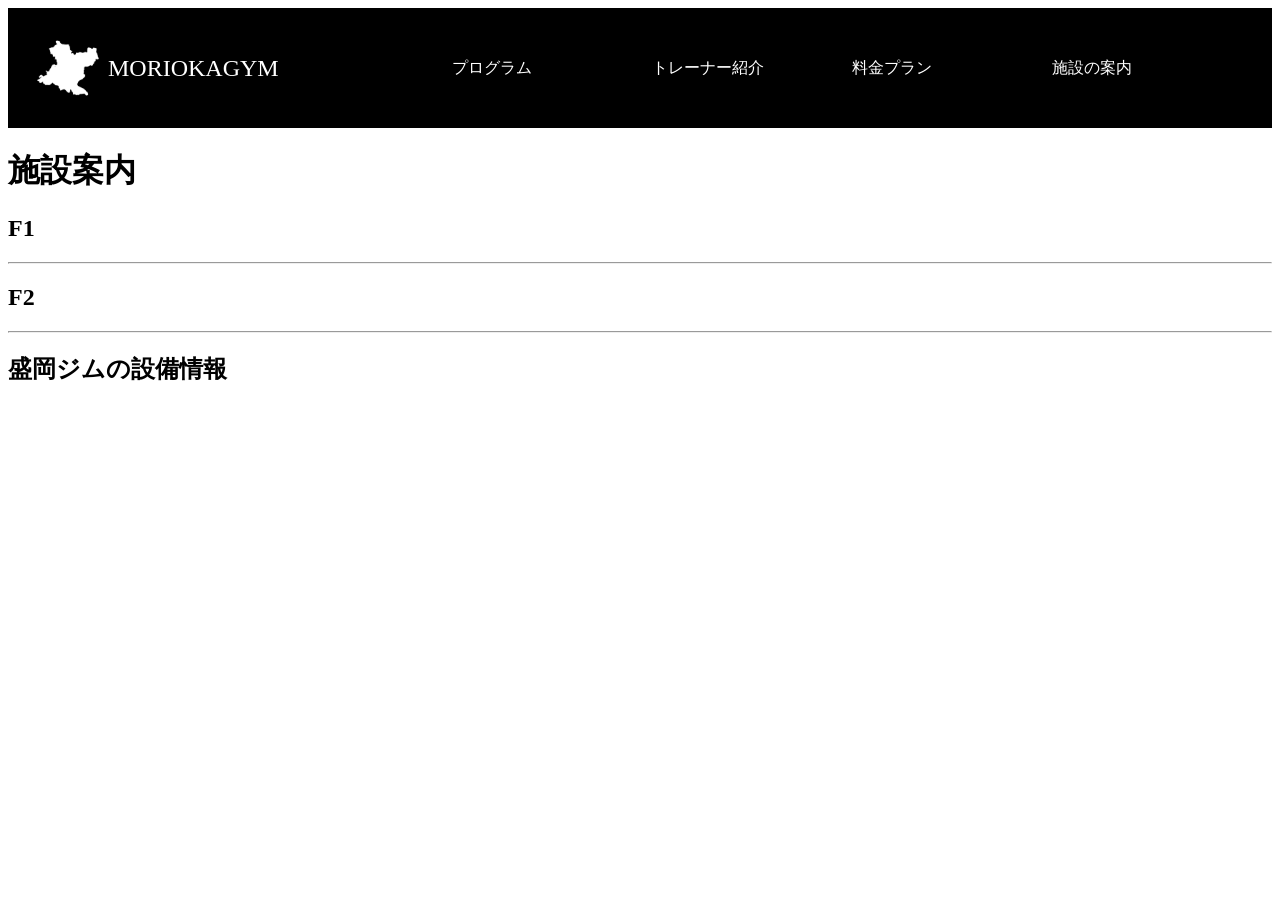
==== facilities-guide.html @ 989956bd "ヘッダーのcssと施設案内の作成" ====
<!DOCTYPE html>
<html lang="ja">
<head>
    <meta charset="UTF-8">
    <meta name="viewport" content="width=device-width, initial-scale=1.0">
    <link rel="stylesheet" href="style.css">
    <title>Document</title>
</head>
<body>
    <header>
        <div class="top-page">
            <a href="index.html"><img src="morioka.png" alt="盛岡市"><p>MORIOKAGYM</p></a>
        </div>
        <a href="">プログラム</a>
        <a href="">トレーナー紹介</a>
        <a href="">料金プラン</a>
        <a href="*">施設の案内</a>
    </header>
    <main>
        <h1>施設案内</h1>
        <h2>F1<br>
            </h2>
        <hr>
        <h2>F2<br>
            </h2>
        <hr>
        <h2>盛岡ジムの設備情報</h2>
    </main>
</body>
</html>
---- style.css ----
@charset "utf-8";
/*フォントサイズは基本8の倍数*/

header{
    height: 80px;
    background-color: black;
    padding: 20px;
    display: flex;
    align-items: center;
    position: sticky;
    top: 0px;
}

a{
    color: white;
    width: 17%;
    text-decoration: none;
}

.top-page{
    a{
        width: 100%;
        display: flex;
        align-items: center;
    }
    img{
        width: 80px;
    }
    p{
        flex: 1;
        margin: 0;
    }
    font-size: 24px;
    width: 36%;
}
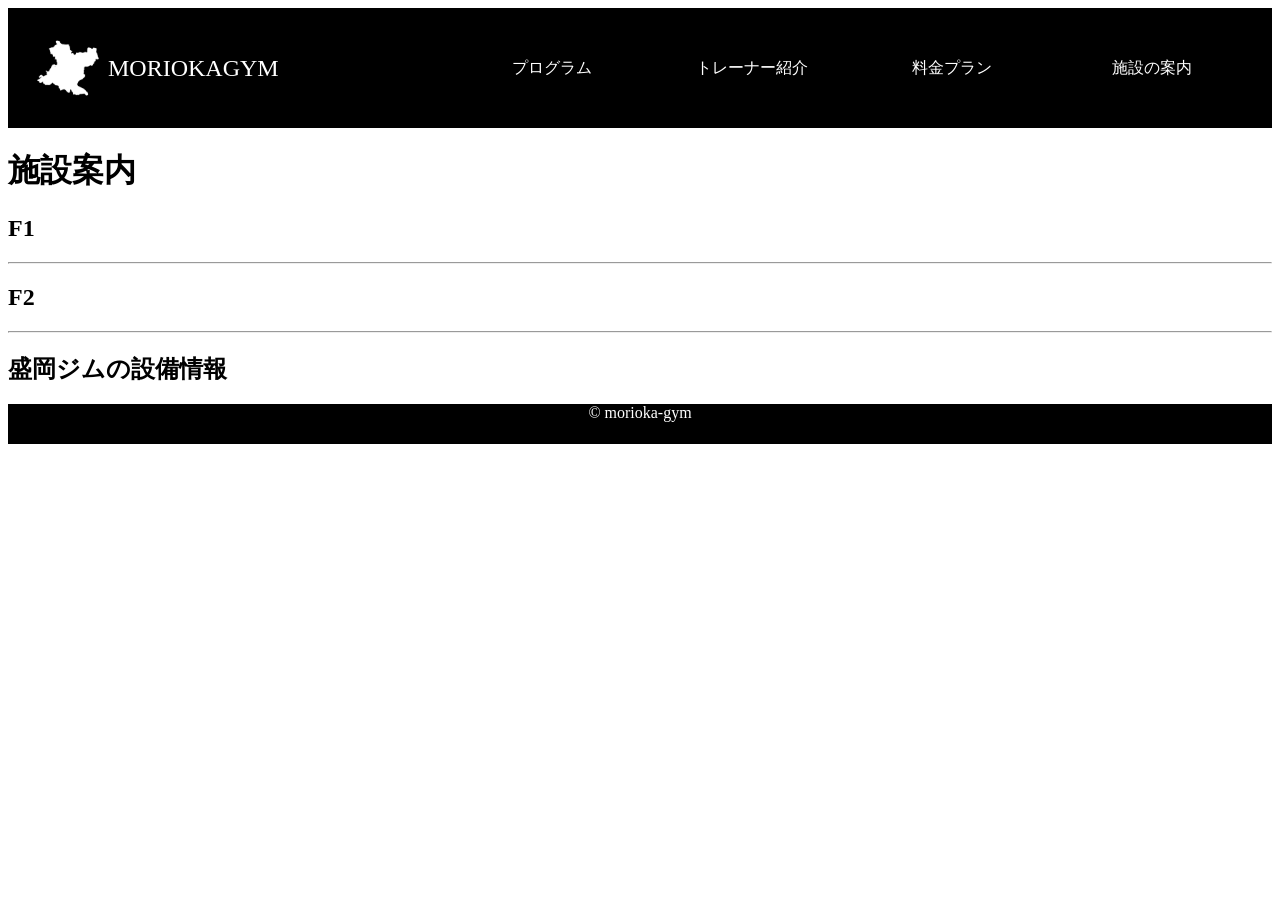
==== commit 82e13d84: "style.cssにヘッダーとフッターを作成" ====
--- a/facilities-guide.html
+++ b/facilities-guide.html
@@ -11,10 +11,11 @@
         <div class="top-page">
             <a href="index.html"><img src="morioka.png" alt="盛岡市"><p>MORIOKAGYM</p></a>
         </div>
-        <a href="">プログラム</a>
-        <a href="">トレーナー紹介</a>
-        <a href="">料金プラン</a>
-        <a href="*">施設の案内</a>
+        <div class="sub-page-list"><a href="" class="sub-page">プログラム</a></div>
+        <div class="sub-page-list"><a href="" class="sub-page">トレーナー紹介</a></div>
+        <div class="sub-page-list"><a href="PricePlan.html" class="sub-page">料金プラン</a></div>
+        <div class="sub-page-list"><a href="*" class="sub-page">施設の案内</a></div>
+        
     </header>
     <main>
         <h1>施設案内</h1>
@@ -27,5 +28,6 @@
         <h2>盛岡ジムの設備情報</h2>
     </main>
 </body>
+<footer>&copy; morioka-gym</footer>
 </html>
 
--- a/style.css
+++ b/style.css
@@ -13,7 +13,6 @@
 
 a{
     color: white;
-    width: 17%;
     text-decoration: none;
 }
 
@@ -32,4 +31,41 @@
     }
     font-size: 24px;
     width: 36%;
+}
+
+.sub-page-list{
+    width: 17%;
+    display: flex;
+    justify-content: center;
+}
+
+.sub-page{
+    position: relative;
+    display: inline-block;
+    
+}
+
+.sub-page::after{
+    position: absolute;
+    left: 0;
+    content: '';
+    width: 100%;
+    height: 2px;
+    background: rgb(255, 255, 255);
+    bottom: -1px;
+    transform: scaleX(0);
+    transform-origin: center;
+    transition: transform 0.3s;
+}
+
+.sub-page:hover::after{
+    transform: scaleX(1);
+}
+
+footer{
+    height: 40px;
+    color: white;
+    background-color: black;
+    display: flex;
+    justify-content: center;
 }
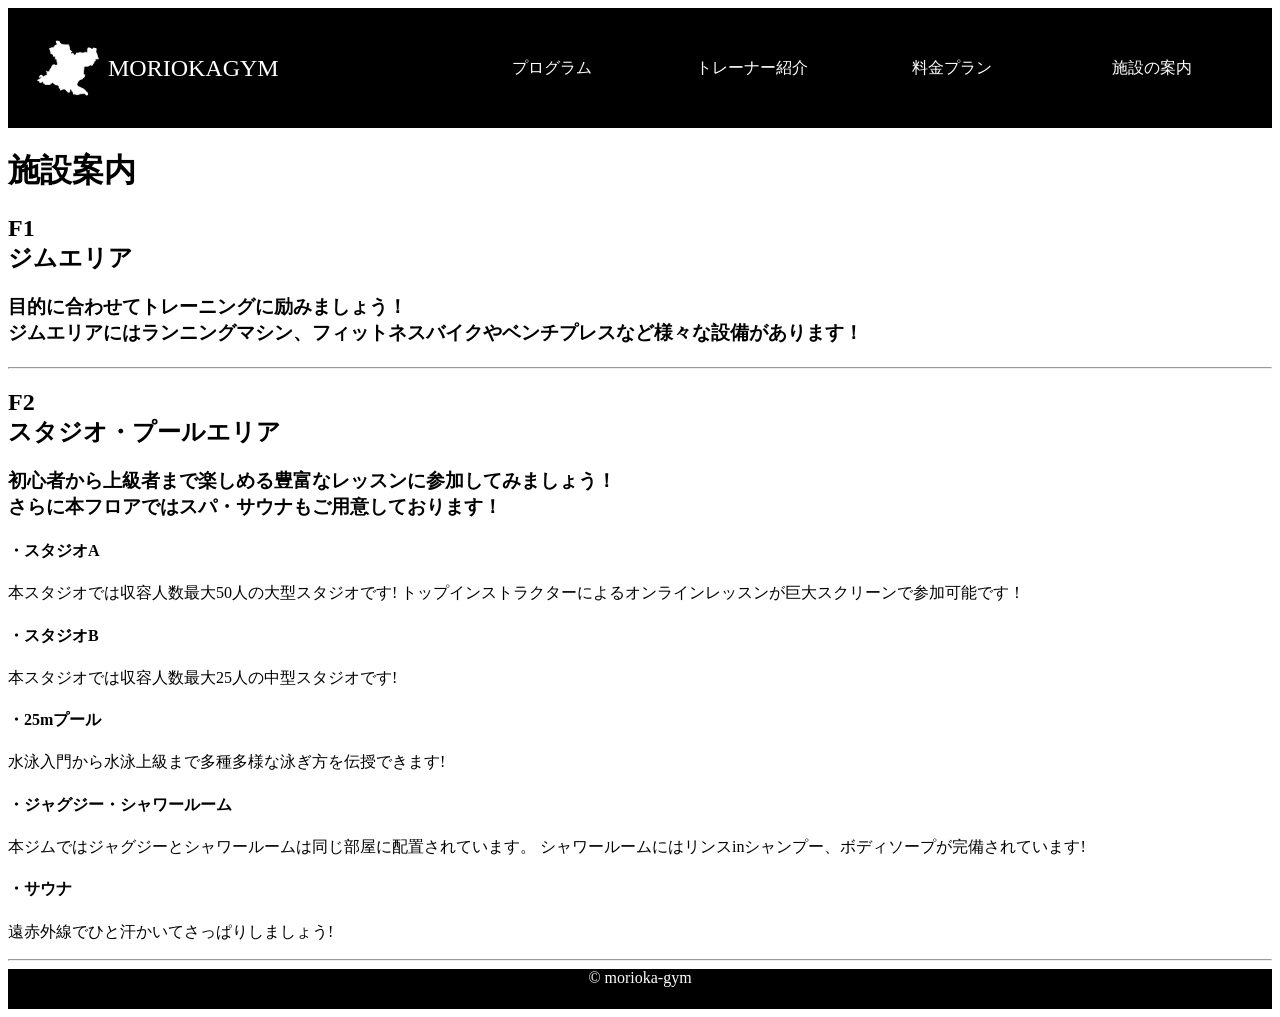
==== commit 0f331701: "facilities.htmlの書き込み" ====
--- a/facilities-guide.html
+++ b/facilities-guide.html
@@ -3,6 +3,7 @@
 <head>
     <meta charset="UTF-8">
     <meta name="viewport" content="width=device-width, initial-scale=1.0">
+    <link rel="stylesheet" href="facilities-guide.css">
     <link rel="stylesheet" href="style.css">
     <title>Document</title>
 </head>
@@ -12,20 +13,48 @@
             <a href="index.html"><img src="morioka.png" alt="盛岡市"><p>MORIOKAGYM</p></a>
         </div>
         <div class="sub-page-list"><a href="" class="sub-page">プログラム</a></div>
-        <div class="sub-page-list"><a href="" class="sub-page">トレーナー紹介</a></div>
+        <div class="sub-page-list"><a href="Profile.html" class="sub-page">トレーナー紹介</a></div>
         <div class="sub-page-list"><a href="PricePlan.html" class="sub-page">料金プラン</a></div>
-        <div class="sub-page-list"><a href="*" class="sub-page">施設の案内</a></div>
-        
+        <div class="sub-page-list"><a href="#" class="sub-page">施設の案内</a></div>
     </header>
     <main>
         <h1>施設案内</h1>
         <h2>F1<br>
-            </h2>
+            ジムエリア</h2>
+            <h3>目的に合わせてトレーニングに励みましょう！<br>
+                ジムエリアにはランニングマシン、フィットネスバイクやベンチプレスなど様々な設備があります！</h3>
+            <h4></h4>
+                <p></p>
+            <h4></h4>
+                <p></p>
+            <h4></h4>
+                <p></p>
+            <h4></h4>
+                <p></p>
+            <h4></h4>
+                <p></p>
+            
+            
         <hr>
         <h2>F2<br>
-            </h2>
+            スタジオ・プールエリア</h2>
+            <h3>初心者から上級者まで楽しめる豊富なレッスンに参加してみましょう！<br>
+                さらに本フロアではスパ・サウナもご用意しております！</h3>
+            <h4>・スタジオA</h4>
+                <p>本スタジオでは収容人数最大50人の大型スタジオです!
+                トップインストラクターによるオンラインレッスンが巨大スクリーンで参加可能です！</p>
+            <h4>・スタジオB</h4>   
+                <p>本スタジオでは収容人数最大25人の中型スタジオです!
+                </p>
+            <h4>・25mプール</h4>
+                <p>水泳入門から水泳上級まで多種多様な泳ぎ方を伝授できます!</p>
+            <h4>・ジャグジー・シャワールーム</h4>
+                <p>本ジムではジャグジーとシャワールームは同じ部屋に配置されています。
+                シャワールームにはリンスinシャンプー、ボディソープが完備されています!</p>
+            <h4>・サウナ</h4>
+                <p>遠赤外線でひと汗かいてさっぱりしましょう!</p> 
         <hr>
-        <h2>盛岡ジムの設備情報</h2>
+        
     </main>
 </body>
 <footer>&copy; morioka-gym</footer>
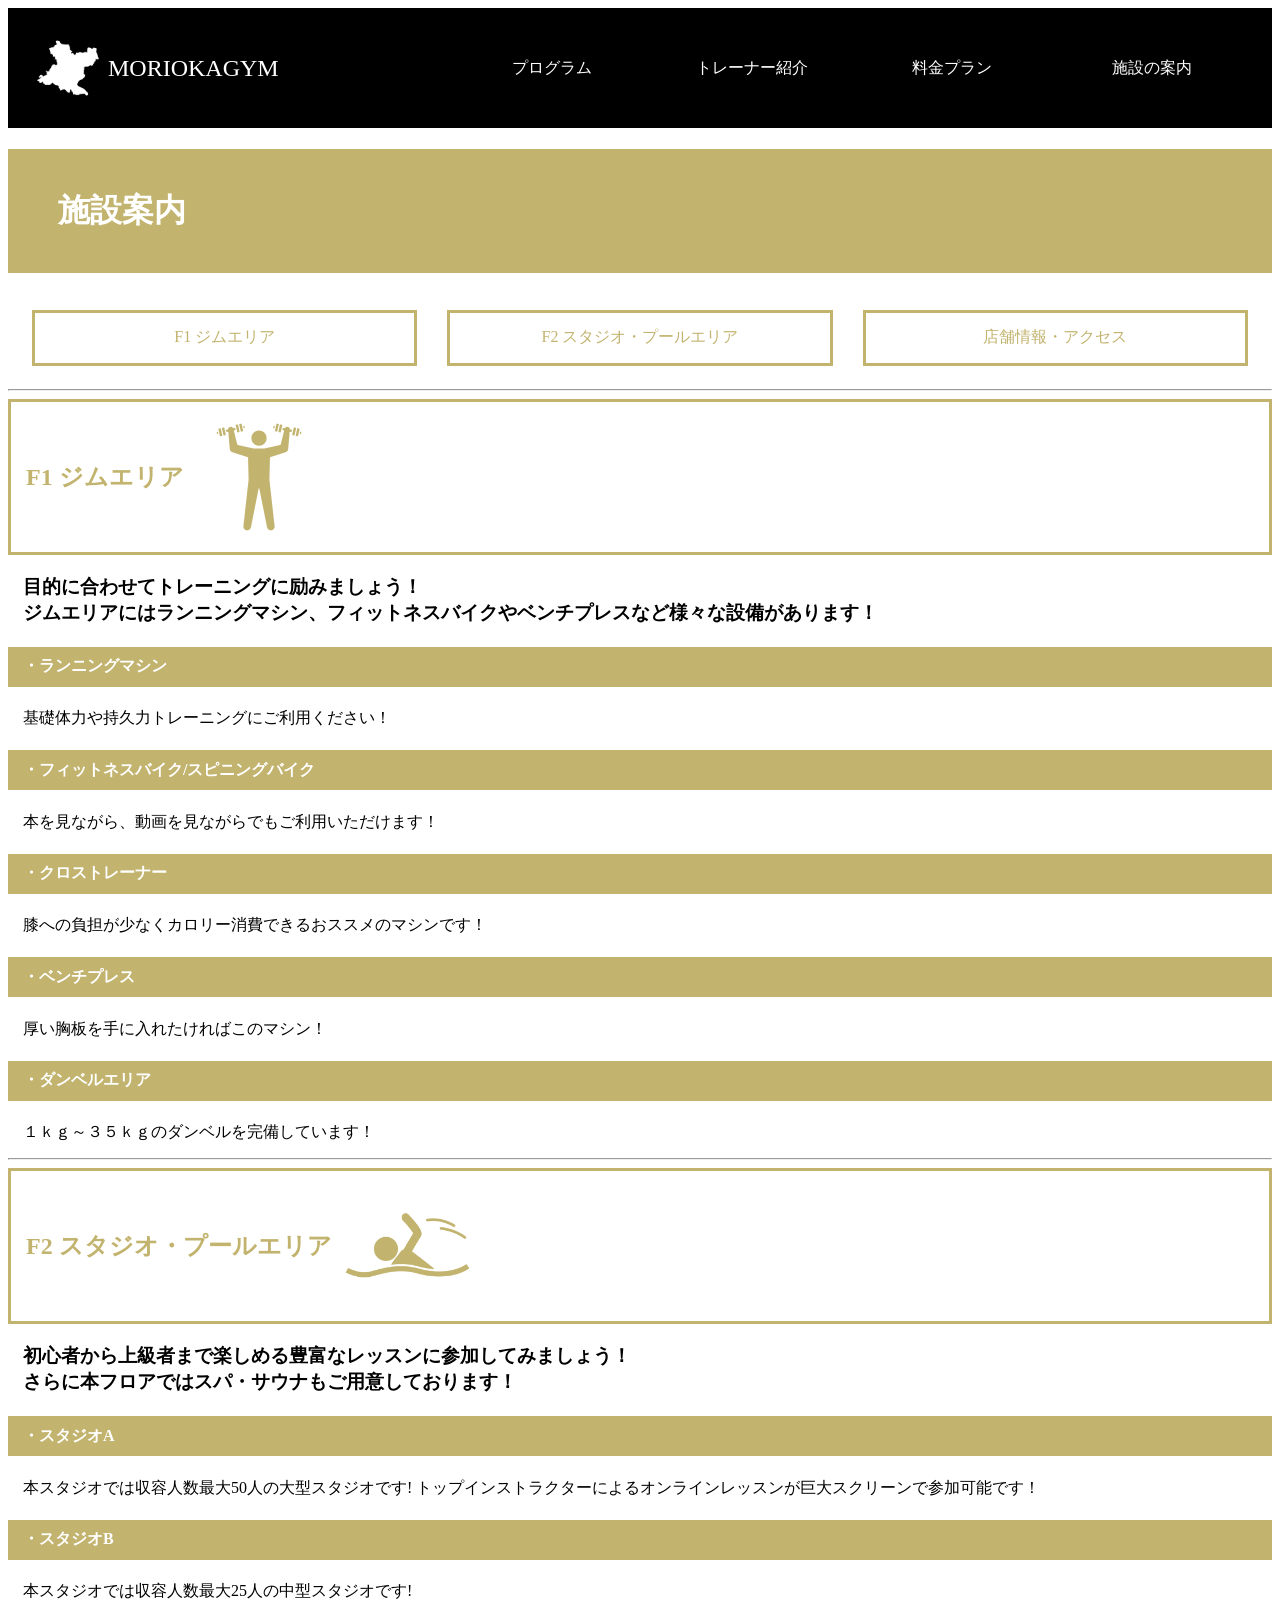
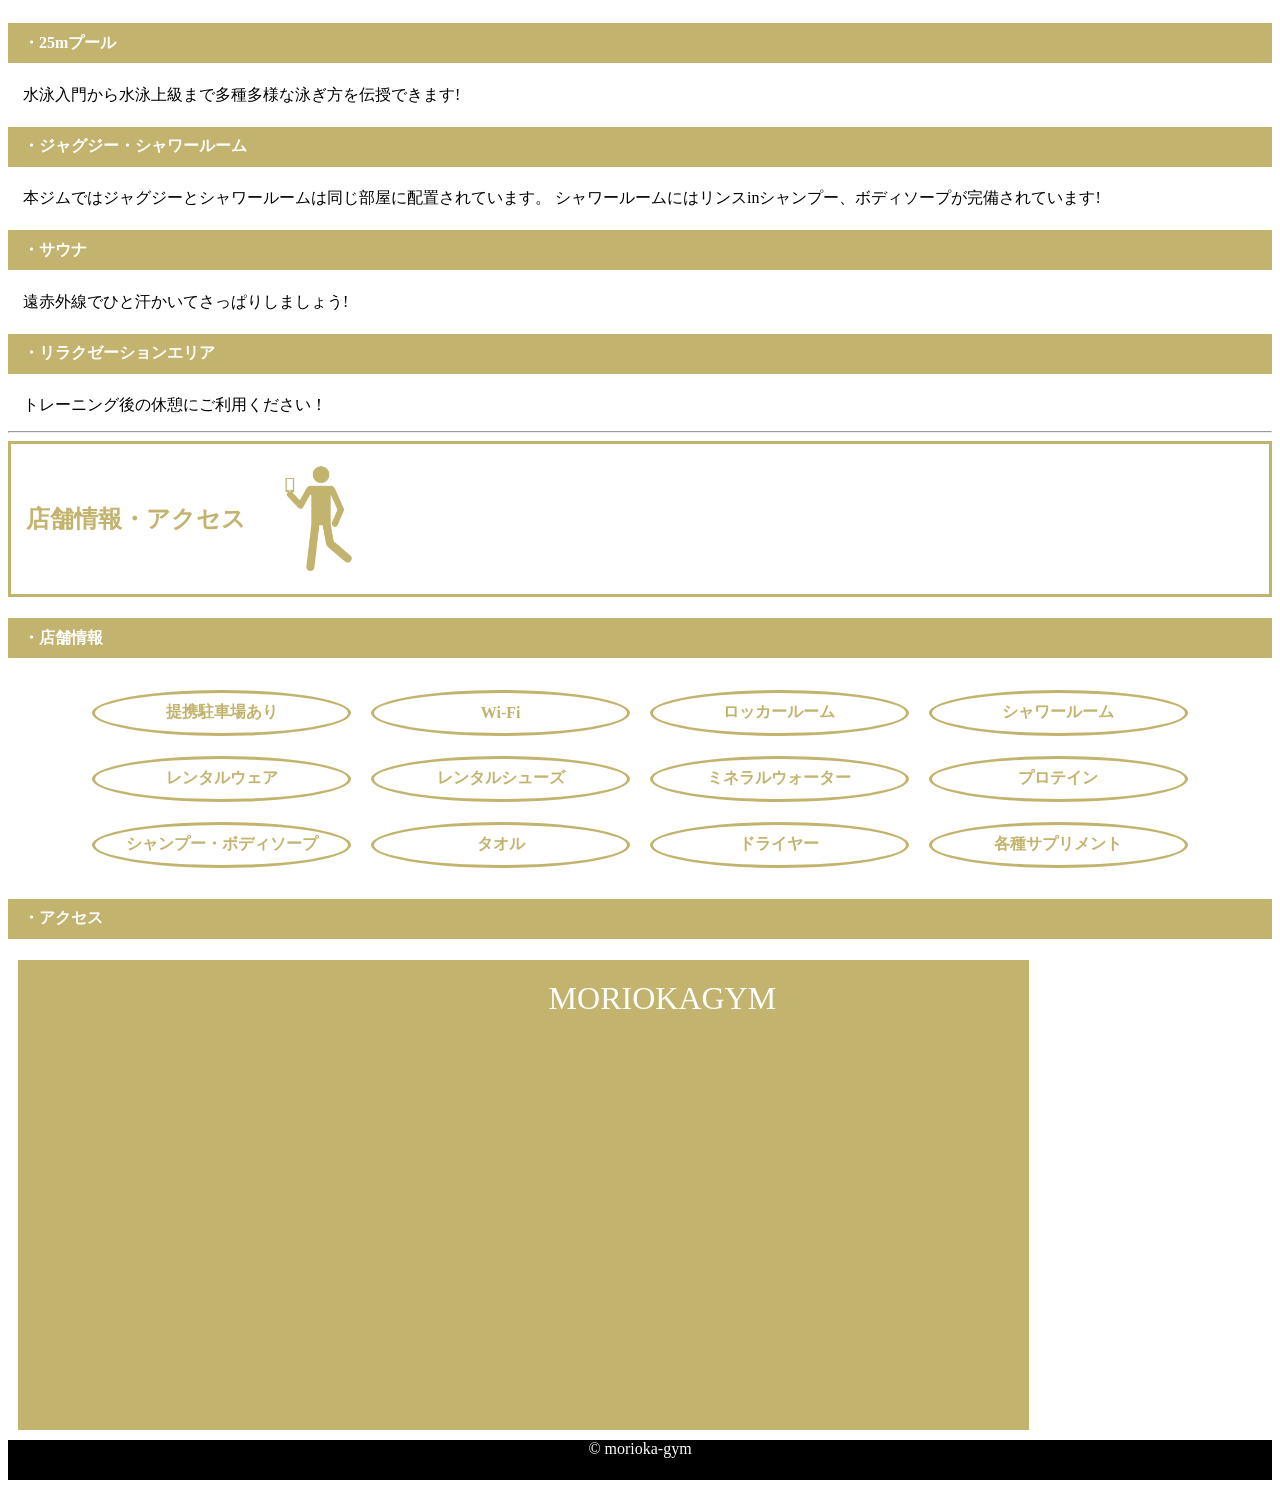
==== commit 136ddd11: "施設案内の内容を少し修正" ====
--- a/facilities-guide.html
+++ b/facilities-guide.html
@@ -5,7 +5,7 @@
     <meta name="viewport" content="width=device-width, initial-scale=1.0">
     <link rel="stylesheet" href="facilities-guide.css">
     <link rel="stylesheet" href="style.css">
-    <title>Document</title>
+    <title>施設の案内</title>
 </head>
 <body>
     <header>
@@ -19,25 +19,34 @@
     </header>
     <main>
         <h1>施設案内</h1>
-        <h2>F1<br>
-            ジムエリア</h2>
+        <div class="scroll-list">
+        <a href="#F1" class="scroll-a">F1 ジムエリア</a>
+        <a href="#F2" class="scroll-a">F2 スタジオ・プールエリア</a>
+        <a href="#infoandaccess" class="scroll-a">店舗情報・アクセス</a>
+        </div>
+        <hr>
+        <div class="contents">
+            <h2 id="F1">F1  ジムエリア</h2>
+            <img src="workout.png" alt="筋トレしているピクトグラム">
+        </div>
             <h3>目的に合わせてトレーニングに励みましょう！<br>
                 ジムエリアにはランニングマシン、フィットネスバイクやベンチプレスなど様々な設備があります！</h3>
-            <h4></h4>
-                <p></p>
-            <h4></h4>
-                <p></p>
-            <h4></h4>
-                <p></p>
-            <h4></h4>
-                <p></p>
-            <h4></h4>
-                <p></p>
-            
+            <h4>・ランニングマシン</h4>
+                <p>基礎体力や持久力トレーニングにご利用ください！</p>
+            <h4>・フィットネスバイク/スピニングバイク</h4>
+                <p>本を見ながら、動画を見ながらでもご利用いただけます！</p>
+            <h4>・クロストレーナー</h4>
+                <p>膝への負担が少なくカロリー消費できるおススメのマシンです！</p>
+            <h4>・ベンチプレス</h4>
+                <p>厚い胸板を手に入れたければこのマシン！</p>
+            <h4>・ダンベルエリア</h4>
+                <p>１ｋｇ～３５ｋｇのダンベルを完備しています！</p>
             
         <hr>
-        <h2>F2<br>
-            スタジオ・プールエリア</h2>
+        <div class="contents">
+            <h2 id="F2">F2  スタジオ・プールエリア</h2>
+            <img src="swim.png" alt="水泳しているピクトグラム">
+        </div>
             <h3>初心者から上級者まで楽しめる豊富なレッスンに参加してみましょう！<br>
                 さらに本フロアではスパ・サウナもご用意しております！</h3>
             <h4>・スタジオA</h4>
@@ -53,8 +62,39 @@
                 シャワールームにはリンスinシャンプー、ボディソープが完備されています!</p>
             <h4>・サウナ</h4>
                 <p>遠赤外線でひと汗かいてさっぱりしましょう!</p> 
+            <h4>・リラクゼーションエリア</h4>
+                <p>トレーニング後の休憩にご利用ください！</p>    
         <hr>
-        
+        <div class="contents">
+            <h2 id="infoandaccess">店舗情報・アクセス</h2>
+            <img src="phone.png" alt="スマホ触っているピクトグラム">
+        </div>
+        <h4>・店舗情報</h4>
+            <div class="info-list">
+                <p class="radius">提携駐車場あり</p>
+                <p class="radius">Wi-Fi</p>
+                <p class="radius">ロッカールーム</p>
+                <p class="radius">シャワールーム</p>
+            </div>
+            <div class="info-list">
+                <p class="radius">レンタルウェア</p>
+                <p class="radius">レンタルシューズ</p>
+                <p class="radius">ミネラルウォーター</p>
+                <p class="radius">プロテイン</p>
+            </div>
+            <div class="info-list">
+                <p class="radius">シャンプー・ボディソープ</p>
+                <p class="radius">タオル</p>
+                <p class="radius">ドライヤー</p>
+                <p class="radius">各種サプリメント</p>
+            </div>
+        <h4>・アクセス</h4>
+            <div class="access">
+                <iframe src="https://www.google.com/maps/embed?pb=!1m18!1m12!1m3!1d645.2821438912624!2d141.14177416527622!3d39.7060240835!2m3!1f0!2f0!3f0!3m2!1i1024!2i768!4f13.1!3m3!1m2!1s0x5f8577e079259193%3A0x945d2e588792882f!2z55ub5bKh5oOF5aCx44OT44K444ON44K577yG44OH44K244Kk44Oz5bCC6ZaA5a2m5qChIElU44K344K544OG44Og6aSo!5e0!3m2!1sja!2sjp!4v1794799154236!5m2!1sja!2sjp" width="600" height="450" style="border:0;" allowfullscreen="" loading="lazy" referrerpolicy="strict-origin-when-cross-origin"></iframe>
+                <div class="store-info">
+                    <p class="gym-name">MORIOKAGYM</p>
+                </div>
+            </div>
     </main>
 </body>
 <footer>&copy; morioka-gym</footer>
--- a/facilities-guide.css
+++ b/facilities-guide.css
@@ -0,0 +1,117 @@
+@charset "utf-8";
+
+html{
+    scroll-behavior: smooth;
+}
+
+h1 {
+    font-size: 32px;
+    color: white;
+    background-color: rgb(194, 179, 110);
+    background-size: cover;
+    display: flex;
+    align-items: center;
+    padding: 40px 0px 40px 50px;
+}
+
+.scroll-list{
+    display: flex;
+    justify-content: center;
+}
+
+.scroll-a {
+    width: 30%;
+    height: 50px;
+    color: rgb(194, 179, 110);
+    display: flex;
+    justify-content: center;
+    align-items: center;
+    border: 3px solid rgb(194, 179, 110);
+    margin: 15px;
+}
+
+.scroll-a:hover{
+    color: white;
+    background-color: rgb(194, 179, 110);
+    border: 3px solid rgb(194, 179, 110);
+}
+
+.contents {
+    img{
+        width: 150px;
+    }
+    height: 150px;
+    color: rgb(194, 179, 110);
+    display: flex;
+    align-items: center;
+    border: 3px solid rgb(194, 179, 110);
+    padding-left: 15px;
+}
+
+h3{
+    margin-left: 15px;
+}
+
+h4 {
+    height: 40px;
+    padding-left: 15px;
+    color: white;
+    background-color: rgb(194, 179, 110);
+    display: flex;
+    align-items: center;
+}
+
+p{
+    margin: 15px;
+}
+
+#F1{
+    scroll-margin-top: 180px;
+}
+
+#F2{
+    scroll-margin-top: 180px;
+}
+
+#infoandaccess{
+    scroll-margin-top: 180px;
+}
+
+.info-list{
+    display: flex;
+    justify-content: center;
+}
+
+.radius{
+    height: 40px;
+    width: 20%;
+    font-weight: bold;
+    color: rgb(194, 179, 110);
+    border: 3px solid rgb(194, 179, 110);
+    border-radius: 50%;
+    margin: 10px;
+    display: flex;
+    justify-content: center;
+    align-items: center;
+}
+
+.access{
+    iframe{
+        width: 50%;
+        margin: 10px;
+    }
+    .store-info{
+        width: 50%;
+        margin: 5px;
+    }
+    width: 80%;
+    margin: 10px;
+    color: white;
+    background-color: rgb(194, 179, 110);
+    display: flex;
+    justify-content: center;
+}
+
+.gym-name{
+    font-size: 32px;
+}
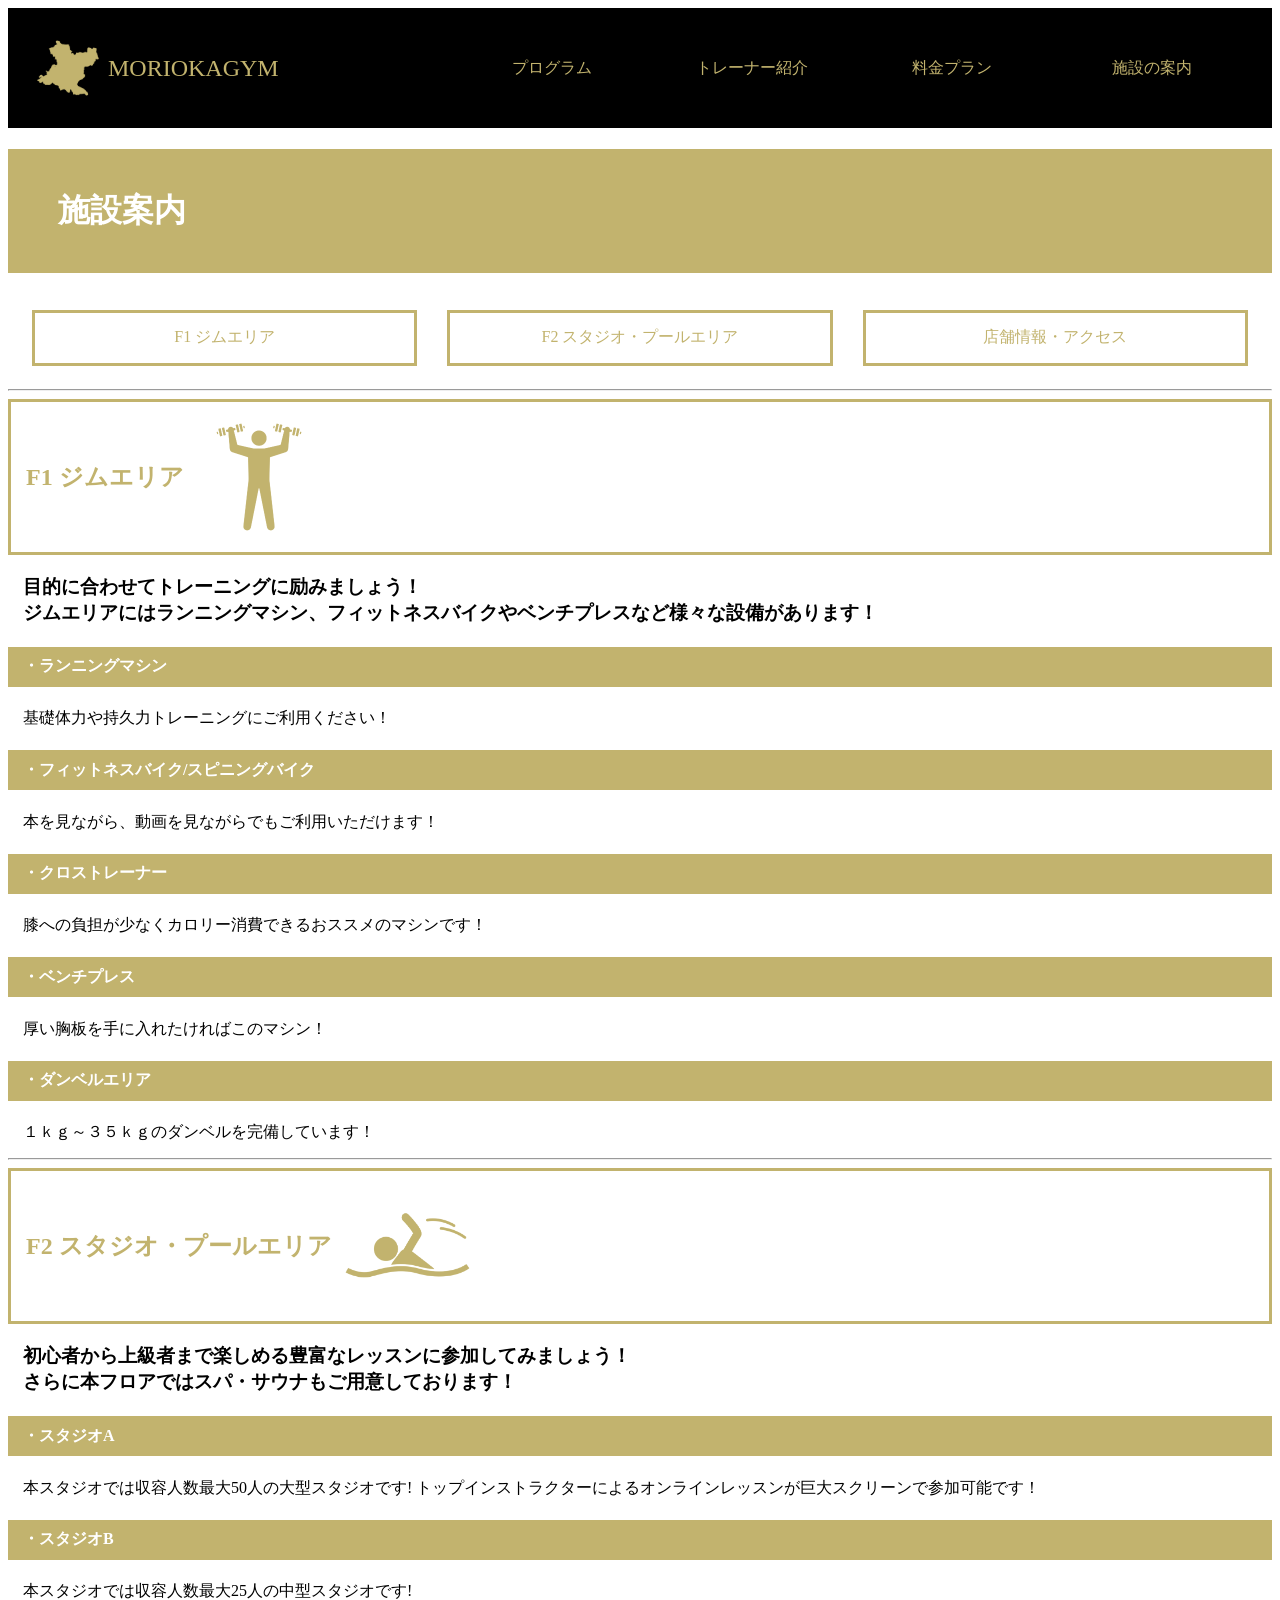
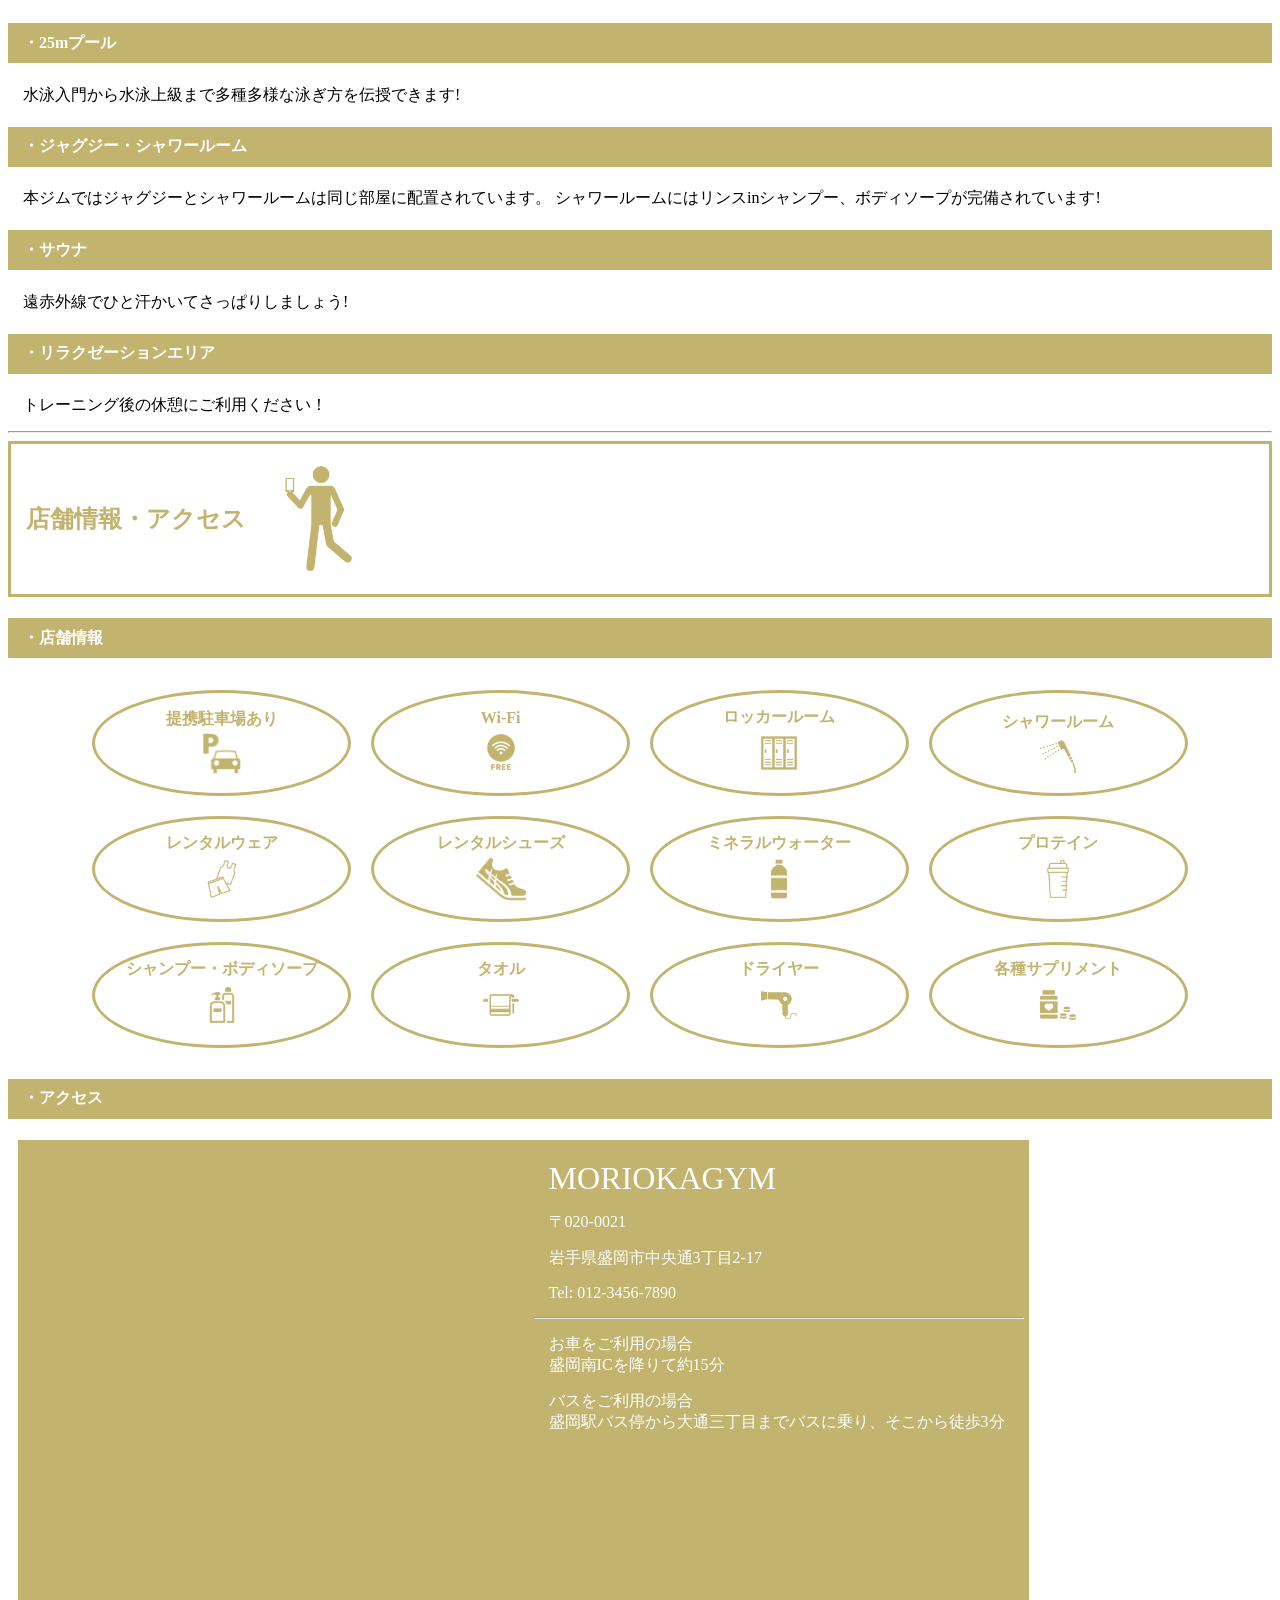
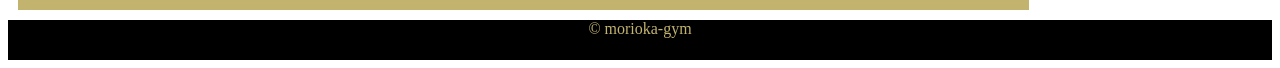
==== commit 70d43ca8: "施設案内の書き込み" ====
--- a/facilities-guide.html
+++ b/facilities-guide.html
@@ -71,28 +71,34 @@
         </div>
         <h4>・店舗情報</h4>
             <div class="info-list">
-                <p class="radius">提携駐車場あり</p>
-                <p class="radius">Wi-Fi</p>
-                <p class="radius">ロッカールーム</p>
-                <p class="radius">シャワールーム</p>
+                <p class="radius">提携駐車場あり<img src="parking.png" alt="駐車場"></p>
+                <p class="radius">Wi-Fi<img src="wi-fi.png" alt="wi-fi"></p>
+                <p class="radius">ロッカールーム<img src="locker.png" alt="ロッカー"></p>
+                <p class="radius">シャワールーム<img src="shower.png" alt="シャワー"></p>
             </div>
             <div class="info-list">
-                <p class="radius">レンタルウェア</p>
-                <p class="radius">レンタルシューズ</p>
-                <p class="radius">ミネラルウォーター</p>
-                <p class="radius">プロテイン</p>
+                <p class="radius">レンタルウェア<img src="wear.png" alt="ウェア"></p>
+                <p class="radius">レンタルシューズ<img src="shoe.png" alt="シューズ"></p>
+                <p class="radius">ミネラルウォーター<img src="water.png" alt="ミネラルウォーター"></p>
+                <p class="radius">プロテイン<img src="protein.png" alt="プロテイン"></p>
             </div>
             <div class="info-list">
-                <p class="radius">シャンプー・ボディソープ</p>
-                <p class="radius">タオル</p>
-                <p class="radius">ドライヤー</p>
-                <p class="radius">各種サプリメント</p>
+                <p class="radius">シャンプー・ボディソープ<img src="shampoo.png" alt="シャンプー"></p>
+                <p class="radius">タオル<img src="towel.png" alt="タオル"></p>
+                <p class="radius">ドライヤー<img src="dryer.png" alt="ドライヤー"></p>
+                <p class="radius">各種サプリメント<img src="supplement.png" alt="サプリメント"></p>
             </div>
         <h4>・アクセス</h4>
             <div class="access">
                 <iframe src="https://www.google.com/maps/embed?pb=!1m18!1m12!1m3!1d645.2821438912624!2d141.14177416527622!3d39.7060240835!2m3!1f0!2f0!3f0!3m2!1i1024!2i768!4f13.1!3m3!1m2!1s0x5f8577e079259193%3A0x945d2e588792882f!2z55ub5bKh5oOF5aCx44OT44K444ON44K577yG44OH44K244Kk44Oz5bCC6ZaA5a2m5qChIElU44K344K544OG44Og6aSo!5e0!3m2!1sja!2sjp!4v1794799154236!5m2!1sja!2sjp" width="600" height="450" style="border:0;" allowfullscreen="" loading="lazy" referrerpolicy="strict-origin-when-cross-origin"></iframe>
                 <div class="store-info">
                     <p class="gym-name">MORIOKAGYM</p>
+                    <p>〒020-0021</p>
+                    <p>岩手県盛岡市中央通3丁目2-17</p>
+                    <p>Tel: 012-3456-7890</p>
+                    <hr>
+                    <p>お車をご利用の場合<br>盛岡南ICを降りて約15分</p>
+                    <p>バスをご利用の場合<br>盛岡駅バス停から大通三丁目までバスに乗り、そこから徒歩3分</p>
                 </div>
             </div>
     </main>
--- a/facilities-guide.css
+++ b/facilities-guide.css
@@ -83,7 +83,7 @@
 }
 
 .radius{
-    height: 40px;
+    height: 100px;
     width: 20%;
     font-weight: bold;
     color: rgb(194, 179, 110);
@@ -91,8 +91,12 @@
     border-radius: 50%;
     margin: 10px;
     display: flex;
+    flex-direction: column;
     justify-content: center;
     align-items: center;
+    img{
+        width: 50px;
+    }
 }
 
 .access{
--- a/style.css
+++ b/style.css
@@ -12,7 +12,7 @@
 }
 
 a{
-    color: white;
+    color: rgb(194, 179, 110);
     text-decoration: none;
 }
 
@@ -51,7 +51,7 @@
     content: '';
     width: 100%;
     height: 2px;
-    background: rgb(255, 255, 255);
+    background: white;
     bottom: -1px;
     transform: scaleX(0);
     transform-origin: center;
@@ -64,7 +64,7 @@
 
 footer{
     height: 40px;
-    color: white;
+    color: rgb(194, 179, 110);
     background-color: black;
     display: flex;
     justify-content: center;
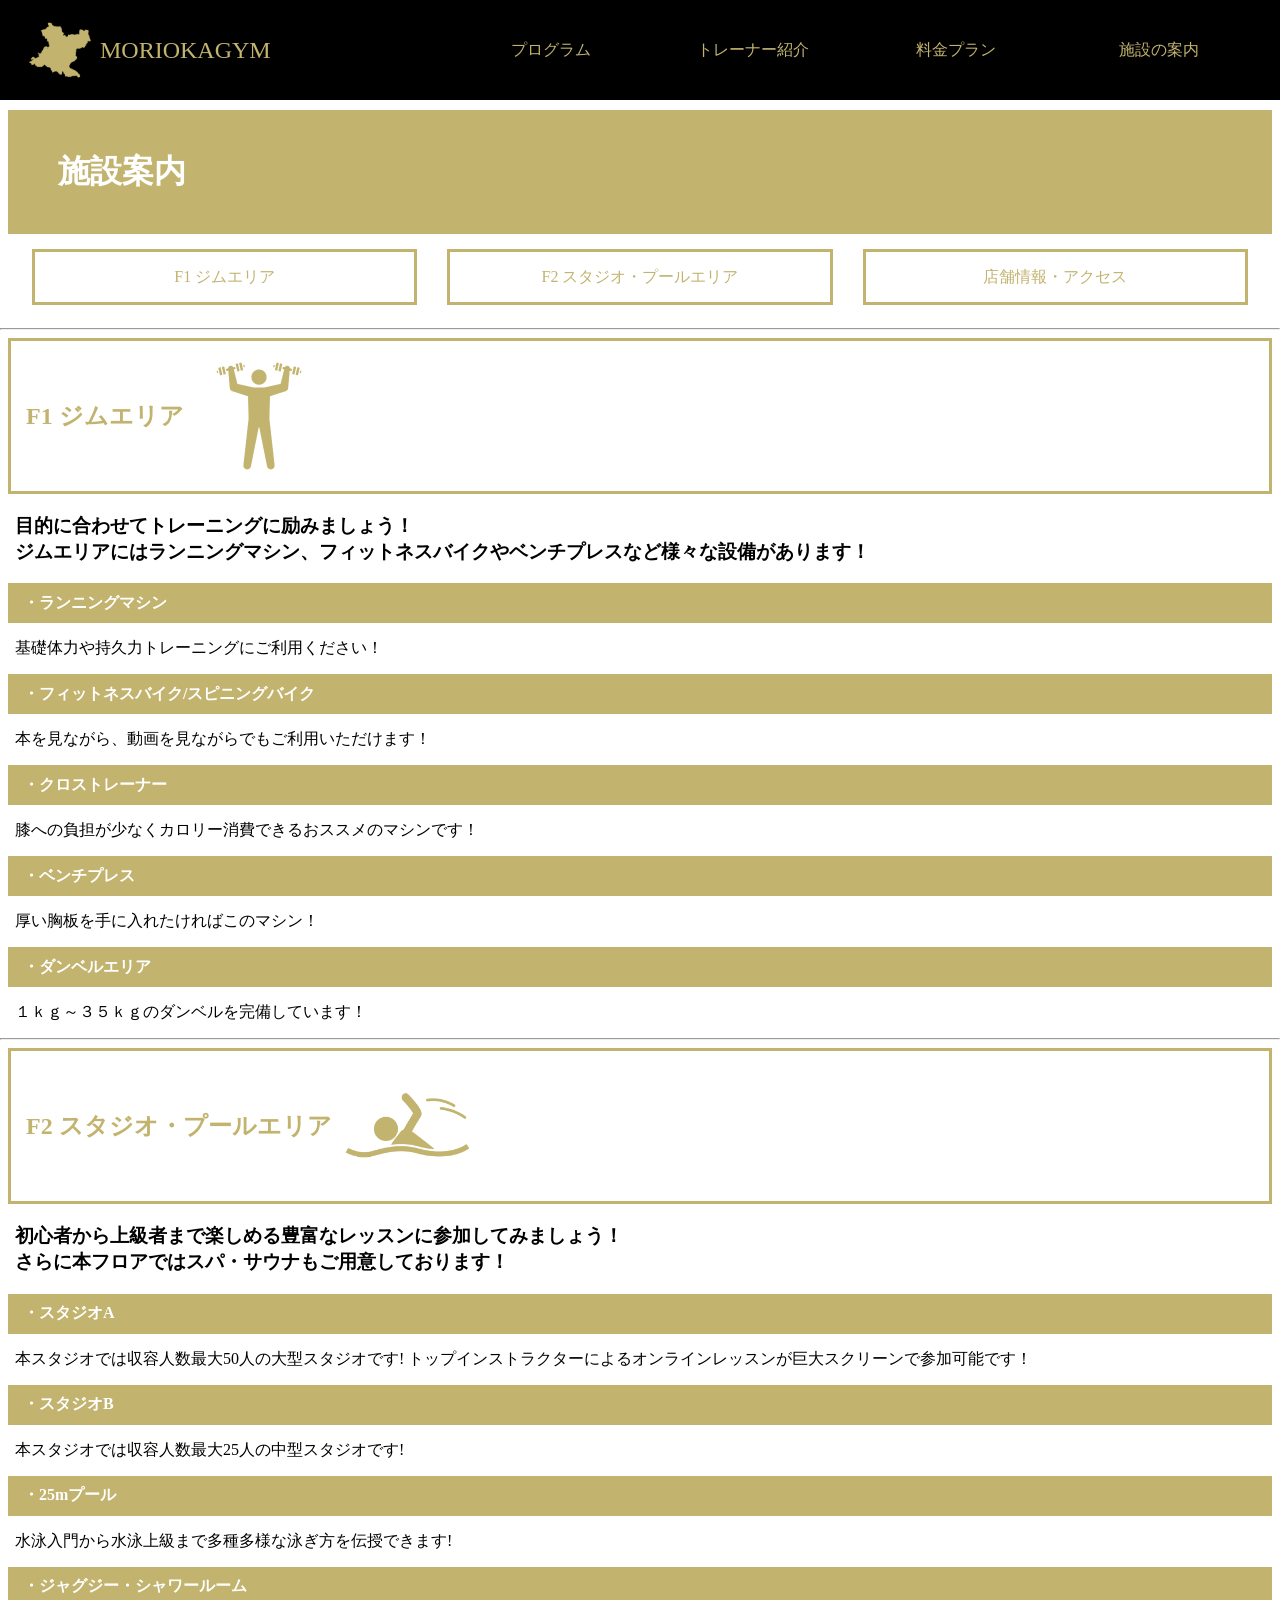
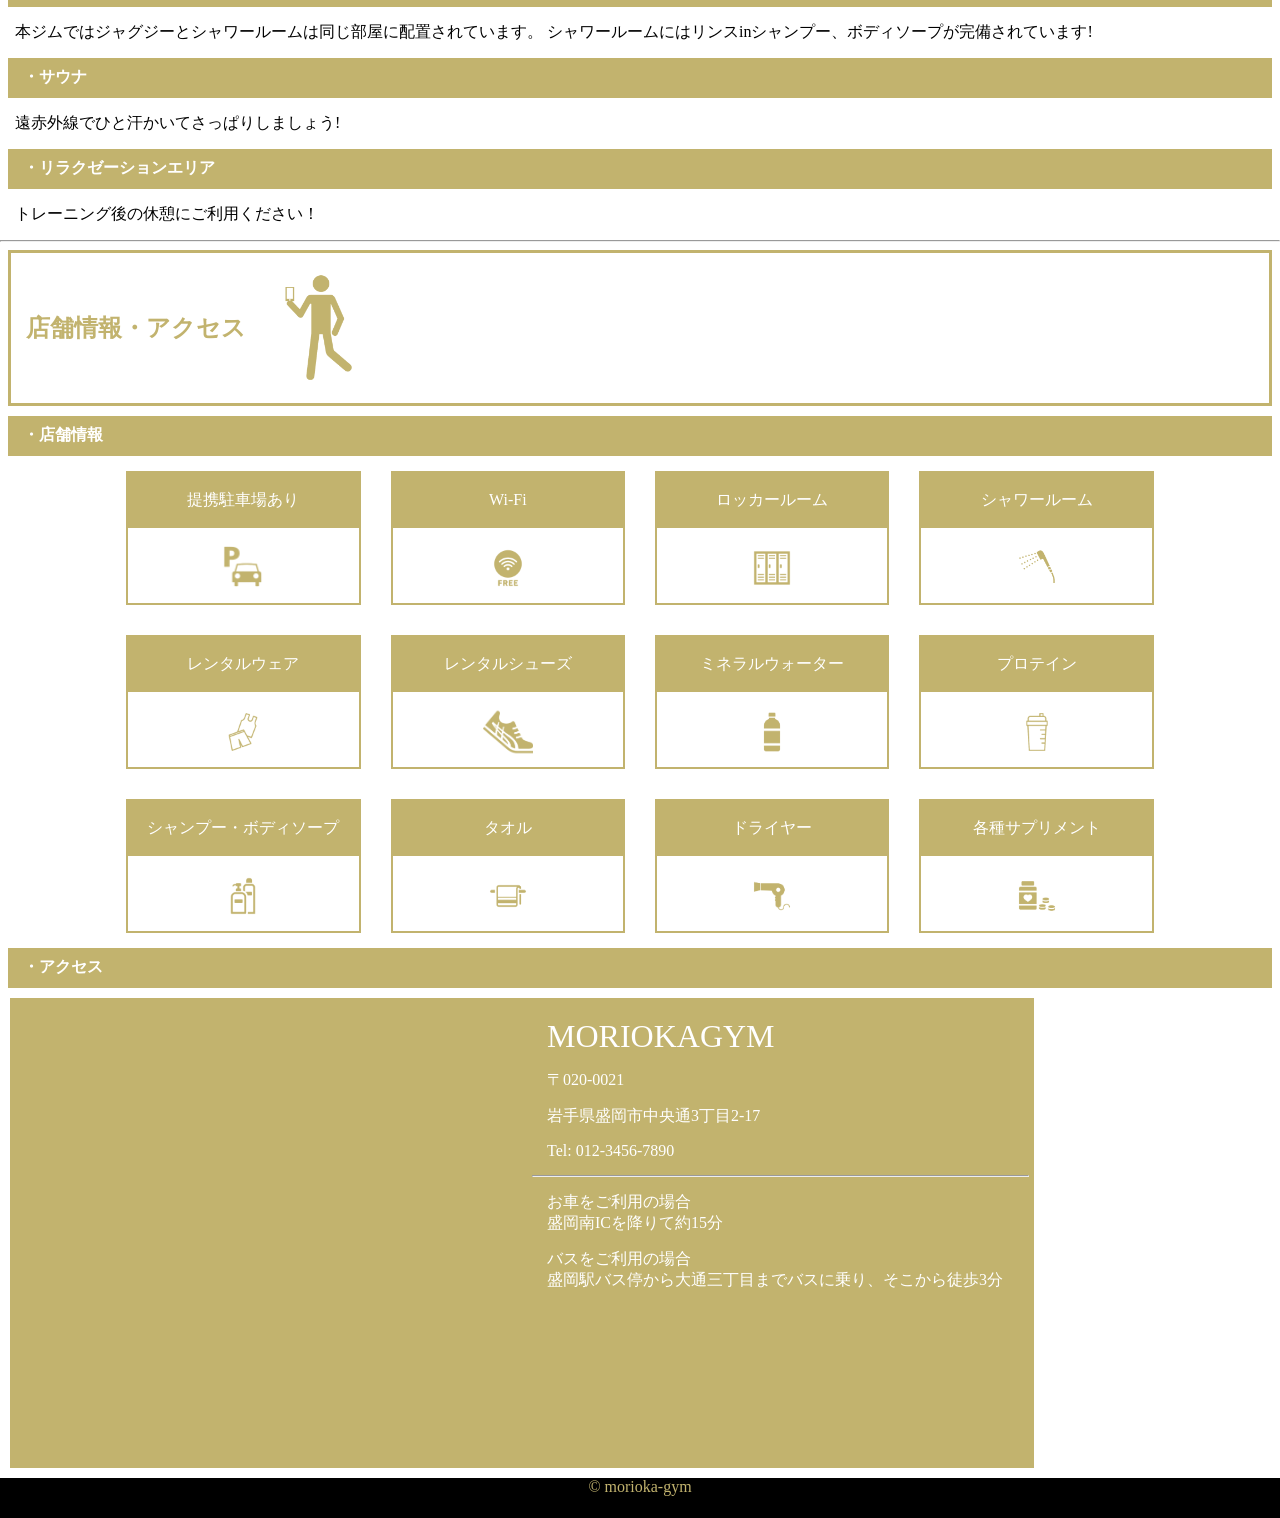
==== commit 25514943: "施設案内の内容修正" ====
--- a/facilities-guide.html
+++ b/facilities-guide.html
@@ -12,7 +12,7 @@
         <div class="top-page">
             <a href="index.html"><img src="morioka.png" alt="盛岡市"><p>MORIOKAGYM</p></a>
         </div>
-        <div class="sub-page-list"><a href="" class="sub-page">プログラム</a></div>
+        <div class="sub-page-list"><a href="Program.html" class="sub-page">プログラム</a></div>
         <div class="sub-page-list"><a href="Profile.html" class="sub-page">トレーナー紹介</a></div>
         <div class="sub-page-list"><a href="PricePlan.html" class="sub-page">料金プラン</a></div>
         <div class="sub-page-list"><a href="#" class="sub-page">施設の案内</a></div>
@@ -71,22 +71,22 @@
         </div>
         <h4>・店舗情報</h4>
             <div class="info-list">
-                <p class="radius">提携駐車場あり<img src="parking.png" alt="駐車場"></p>
-                <p class="radius">Wi-Fi<img src="wi-fi.png" alt="wi-fi"></p>
-                <p class="radius">ロッカールーム<img src="locker.png" alt="ロッカー"></p>
-                <p class="radius">シャワールーム<img src="shower.png" alt="シャワー"></p>
+                <div class="info-box"><p>提携駐車場あり</p><img src="parking.png" alt="駐車場"></div>
+                <div class="info-box"><p>Wi-Fi</p><img src="wi-fi.png" alt="wi-fi"></div>
+                <div class="info-box"><p>ロッカールーム</p><img src="locker.png" alt="ロッカー"></div>
+                <div class="info-box"><p>シャワールーム</p><img src="shower.png" alt="シャワー"></div>
             </div>
             <div class="info-list">
-                <p class="radius">レンタルウェア<img src="wear.png" alt="ウェア"></p>
-                <p class="radius">レンタルシューズ<img src="shoe.png" alt="シューズ"></p>
-                <p class="radius">ミネラルウォーター<img src="water.png" alt="ミネラルウォーター"></p>
-                <p class="radius">プロテイン<img src="protein.png" alt="プロテイン"></p>
+                <div class="info-box"><p>レンタルウェア</p><img src="wear.png" alt="ウェア"></div>
+                <div class="info-box"><p>レンタルシューズ</p><img src="shoe.png" alt="シューズ"></div>
+                <div class="info-box"><p>ミネラルウォーター</p><img src="water.png" alt="ミネラルウォーター"></div>
+                <div class="info-box"><p>プロテイン</p><img src="protein.png" alt="プロテイン"></div>
             </div>
             <div class="info-list">
-                <p class="radius">シャンプー・ボディソープ<img src="shampoo.png" alt="シャンプー"></p>
-                <p class="radius">タオル<img src="towel.png" alt="タオル"></p>
-                <p class="radius">ドライヤー<img src="dryer.png" alt="ドライヤー"></p>
-                <p class="radius">各種サプリメント<img src="supplement.png" alt="サプリメント"></p>
+                <div class="info-box"><p>シャンプー・ボディソープ</p><img src="shampoo.png" alt="シャンプー"></div>
+                <div class="info-box"><p>タオル</p><img src="towel.png" alt="タオル"></div>
+                <div class="info-box"><p>ドライヤー</p><img src="dryer.png" alt="ドライヤー"></div>
+                <div class="info-box"><p>各種サプリメント</p><img src="supplement.png" alt="サプリメント"></div>
             </div>
         <h4>・アクセス</h4>
             <div class="access">
--- a/facilities-guide.css
+++ b/facilities-guide.css
@@ -2,6 +2,10 @@
 
 html{
     scroll-behavior: smooth;
+}
+
+body{
+    margin: 0;
 }
 
 h1 {
@@ -12,11 +16,13 @@
     display: flex;
     align-items: center;
     padding: 40px 0px 40px 50px;
+    margin: 10px 8px 0;
 }
 
 .scroll-list{
     display: flex;
     justify-content: center;
+    margin: 0 8px;
 }
 
 .scroll-a {
@@ -46,6 +52,7 @@
     align-items: center;
     border: 3px solid rgb(194, 179, 110);
     padding-left: 15px;
+    margin: 0 8px 10px;
 }
 
 h3{
@@ -59,6 +66,7 @@
     background-color: rgb(194, 179, 110);
     display: flex;
     align-items: center;
+    margin: 0 8px;
 }
 
 p{
@@ -66,15 +74,15 @@
 }
 
 #F1{
-    scroll-margin-top: 180px;
+    scroll-margin-top: 160px;
 }
 
 #F2{
-    scroll-margin-top: 180px;
+    scroll-margin-top: 160px;
 }
 
 #infoandaccess{
-    scroll-margin-top: 180px;
+    scroll-margin-top: 160px;
 }
 
 .info-list{
@@ -82,21 +90,27 @@
     justify-content: center;
 }
 
-.radius{
-    height: 100px;
-    width: 20%;
-    font-weight: bold;
-    color: rgb(194, 179, 110);
-    border: 3px solid rgb(194, 179, 110);
-    border-radius: 50%;
-    margin: 10px;
-    display: flex;
-    flex-direction: column;
-    justify-content: center;
-    align-items: center;
+.info-box{
+    height: 130px;
+    width: 18%;
+    border: 2px solid rgb(194, 179, 110);
+    p{
+        height: 55px;
+        width: 100%;
+        color: white;
+        background-color: rgb(194, 179, 110);
+        margin: 0 0 15px 0;
+        display: flex;
+        align-items: center;
+        justify-content: center;
+    }
     img{
         width: 50px;
     }
+    margin: 15px;
+    display: flex;
+    flex-direction: column;
+    align-items: center;
 }
 
 .access{
@@ -118,4 +132,5 @@
 
 .gym-name{
     font-size: 32px;
-}+}
+
--- a/style.css
+++ b/style.css
@@ -2,7 +2,7 @@
 /*フォントサイズは基本8の倍数*/
 
 header{
-    height: 80px;
+    height: 60px;
     background-color: black;
     padding: 20px;
     display: flex;
